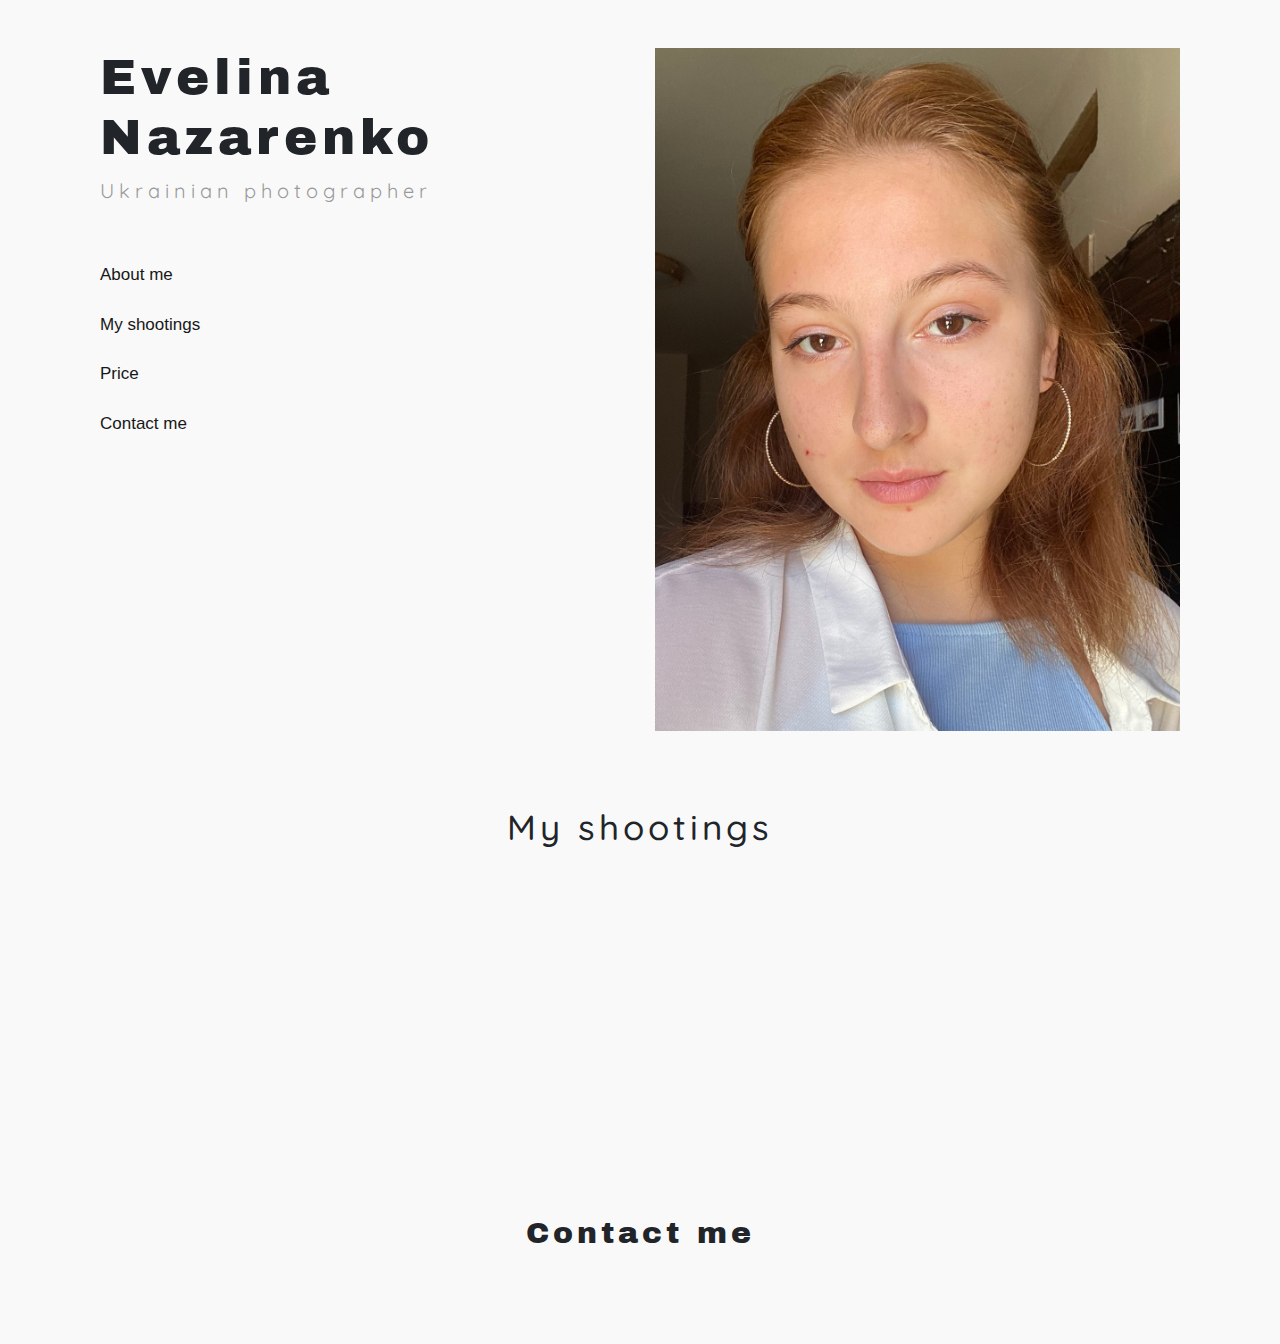
==== index.html @ 9ba957b6 "centered images on small displays" ====
<!DOCTYPE html>
<html lang="en">
  <head>
    <meta charset="UTF-8" />
    <meta http-equiv="X-UA-Compatible" content="IE=edge" />
    <meta name="viewport" content="width=device-width, initial-scale=1.0" />
    <meta
      name="description"
      content="Lifestyle photographer based in Antalya"
    />
    <title>Photographer Evelina Nazarenko</title>
    <link rel="stylesheet" href="/styles/style.css" />
    <link
      rel="stylesheet"
      href="https://cdn.jsdelivr.net/npm/bootstrap@4.3.1/dist/css/bootstrap.min.css"
      integrity="sha384-ggOyR0iXCbMQv3Xipma34MD+dH/1fQ784/j6cY/iJTQUOhcWr7x9JvoRxT2MZw1T"
      crossorigin="anonymous"
    />
    <link rel="preconnect" href="https://fonts.googleapis.com" />
    <link rel="preconnect" href="https://fonts.gstatic.com" crossorigin />
    <link
      href="https://fonts.googleapis.com/css2?family=Archivo+Black&family=Quicksand:wght@400;600&display=swap"
      rel="stylesheet"
    />
    <script
      src="https://code.jquery.com/jquery-3.3.1.slim.min.js"
      integrity="sha384-q8i/X+965DzO0rT7abK41JStQIAqVgRVzpbzo5smXKp4YfRvH+8abtTE1Pi6jizo"
      crossorigin="anonymous"
    ></script>
    <script
      src="https://cdn.jsdelivr.net/npm/popper.js@1.14.7/dist/umd/popper.min.js"
      integrity="sha384-UO2eT0CpHqdSJQ6hJty5KVphtPhzWj9WO1clHTMGa3JDZwrnQq4sF86dIHNDz0W1"
      crossorigin="anonymous"
    ></script>
    <script
      src="https://cdn.jsdelivr.net/npm/bootstrap@4.3.1/dist/js/bootstrap.min.js"
      integrity="sha384-JjSmVgyd0p3pXB1rRibZUAYoIIy6OrQ6VrjIEaFf/nJGzIxFDsf4x0xIM+B07jRM"
      crossorigin="anonymous"
    ></script>
    <script
      src="https://kit.fontawesome.com/a439a5e44e.js"
      crossorigin="anonymous"
    ></script>
  </head>
  <body>
    <div class="container mt-5 d-block d-md-flex justify-content-between">
      <div class="header col-sm">
        <div class="person-name">
          <h1>
            Evelina
            <br />
            Nazarenko
          </h1>
          <span>Ukrainian photographer</span>
        </div>
        <div class="navb mb-5 mt-5">
          <ul class="nav flex-column justify-content-end">
            <li class="nav-item">
              <a class="nav-link pl-0 pb-3 active" href="#">About me</a>
            </li>
            <li class="nav-item">
              <a class="nav-link pl-0 pb-3" href="#shootings">My shootings</a>
            </li>
            <li class="nav-item">
              <a class="nav-link pl-0 pb-3" href="#">Price</a>
            </li>
            <li class="nav-item">
              <a class="nav-link pl-0 pb-3" href="#contactMe">Contact me</a>
            </li>
          </ul>
        </div>
      </div>
      <div class="col-sm">
        <!-- <div class="case mb-4"> -->
        <img
          src="/images/me.jpeg"
          class="img-fluid"
          alt="Photo of Evelina Nazarenko"
        />
        <!-- </div> -->
      </div>
    </div>
    <div class="title-shootings" id="shootings">My shootings</div>
    <div class="row text-center m-2 mt-5 justify-content-around">
      <div class="col-sm-4">
        <div class="case mb-4">
          <a href="#">
            <img
              src="/images/IMG_0045.jpg"
              class="img-fluid"
              width="400px"
              alt=""
            />
          </a>
        </div>
        <div class="case mb-4">
          <a href="#">
            <img
              src="/images/IMG_0963.jpg"
              class="img-fluid"
              width="450px"
              alt=""
            />
          </a>
        </div>
        <div class="case mb-4">
          <a href="#">
            <img
              src="/images/IMG_3991.jpg"
              class="img-fluid"
              width="400px"
              alt=""
            />
          </a>
        </div>
        <div class="case mb-4">
          <a href="#">
            <img
              src="/images/IMG_9689.jpg"
              class="img-fluid"
              width="500px"
              alt=""
            />
          </a>
        </div>
      </div>

      <div class="col-sm-4">
        <div class="case mb-4">
          <a href="#">
            <img
              src="/images/IMG_0232.JPG"
              class="img-fluid"
              width="350px"
              alt=""
            />
          </a>
        </div>
        <div class="case mb-4">
          <a href="#">
            <img
              src="/images/IMG_0310.jpg"
              class="img-fluid mt-5"
              width="400px"
              alt=""
            />
          </a>
        </div>
        <div class="case mb-4">
          <a href="#">
            <img
              src="/images/IMG_8071.jpg"
              class="img-fluid"
              width="450px"
              alt=""
            />
          </a>
        </div>
        <div class="case mb-4">
          <a href="#">
            <img
              src="/images/IMG_9849.jpg"
              class="img-fluid mt-5"
              width="400px"
              alt=""
            />
          </a>
        </div>
      </div>
      <div class="col-sm-4">
        <div class="case mb-4">
          <a href="#">
            <img
              src="/images/IMG_4623.jpg"
              class="img-fluid"
              width="450px"
              alt=""
            />
          </a>
        </div>
        <div class="case mb-4">
          <a href="#">
            <img
              src="/images/IMG_4143.jpg"
              class="img-fluid mt-5"
              width="500px"
              alt=""
            />
          </a>
        </div>
        <div class="case mb-4">
          <a href="#">
            <img
              src="/images/IMG_6054.jpg"
              class="img-fluid"
              width="400px"
              alt=""
            />
          </a>
        </div>
        <div class="case mb-4">
          <a href="#">
            <img
              src="/images/IMG_7388.jpg"
              class="img-fluid"
              width="450px"
              alt=""
            />
          </a>
        </div>
      </div>
      <div class="footer m-5 mb-0">
        <div class="text-center mb-2" id="contactMe">Contact me</div>
        <div class="d-flex mr-2 ml-2 mt-1">
          <a
            href="https://www.instagram.com/evelinzrnk/"
            target="
          "
            ><i class="fa-brands fa-instagram fa-2xl"></i
          ></a>
          <a
            href="mailto:evelinzrnk@icloud.com"
            target="
          "
            ><i class="fa-regular fa-envelope fa-2xl"></i
          ></a>
          <a
            href="https://t.me/evelinzrnk"
            target="
          "
            ><i class="fa-brands fa-telegram fa-2xl"></i
          ></a>
        </div>
      </div>
    </div>
  </body>
</html>
---- styles/style.css ----
:root {
  --font-hero: "Archivo Black", sans-serif;
  --font-info: "Quicksand", sans-serif;
  --color-hero: rgb(23, 23, 23);
}

a:hover {
  opacity: 60%;
}

body {
  background-color: rgb(249, 249, 249) !important;
  color: var(--color-hero);
}

h1 {
  font-family: var(--font-hero);
  letter-spacing: 5px;
  font-size: 50px !important;
}

.person-name span {
  font-family: var(--font-info);
  font-size: 20px;
  letter-spacing: 5px;
  color: rgb(154, 154, 154);
}

.navb {
  margin-top: 5rem;
}

.navb a {
  color: var(--color-hero);
  font-size: 17px;
}

.case {
  max-width: 500px;
  height: fit-content;
}

.title-shootings {
  text-align: center;
  margin: 70px;
  font-family: var(--font-info);
  font-weight: 500;
  font-size: 35px;
  letter-spacing: 4px;
}

i {
  margin-right: 20px;
  margin-left: 20px;
}
#contactMe {
  font-size: 30px;
  font-family: var(--font-hero);
  letter-spacing: 4px;
}

.footer a {
  color: var(--color-hero);
}

@media (max-width: 767px) {
  .container {
    text-align: center;
  }
}
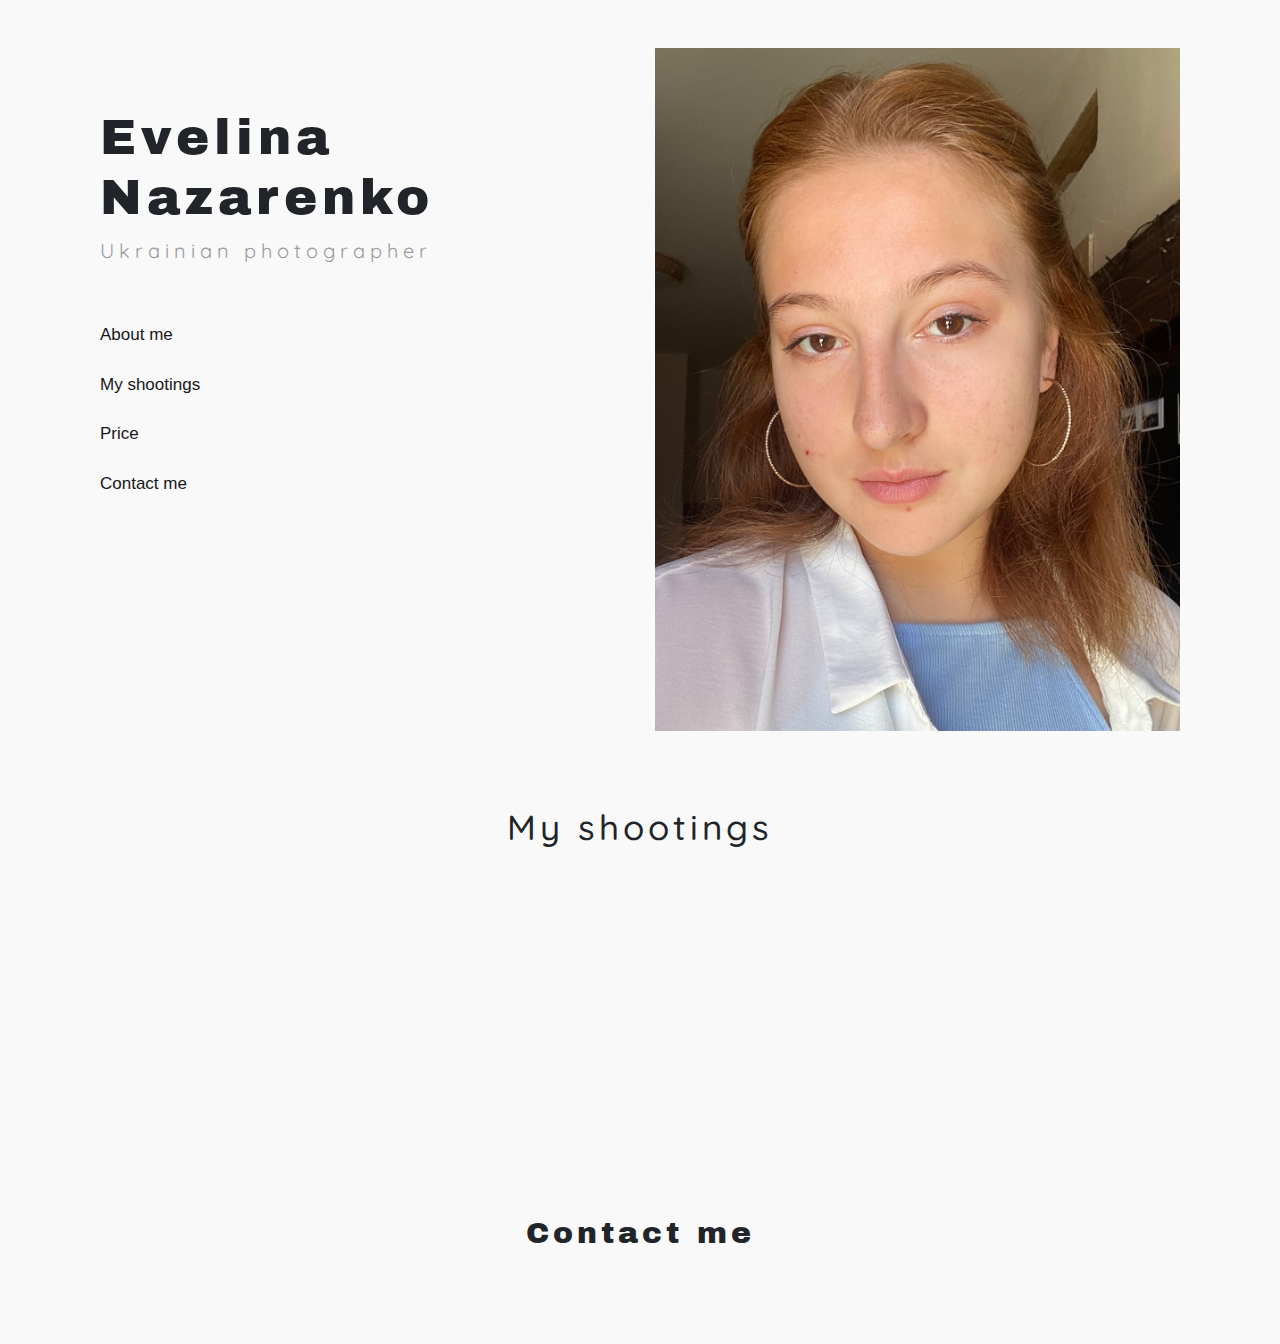
==== commit 7ba0ac6b: "added and styled aboutMe page" ====
--- a/index.html
+++ b/index.html
@@ -56,7 +56,9 @@
         <div class="navb mb-5 mt-5">
           <ul class="nav flex-column justify-content-end">
             <li class="nav-item">
-              <a class="nav-link pl-0 pb-3 active" href="#">About me</a>
+              <a class="nav-link pl-0 pb-3 active" href="aboutMe.html"
+                >About me</a
+              >
             </li>
             <li class="nav-item">
               <a class="nav-link pl-0 pb-3" href="#shootings">My shootings</a>
--- a/styles/style.css
+++ b/styles/style.css
@@ -2,6 +2,7 @@
   --font-hero: "Archivo Black", sans-serif;
   --font-info: "Quicksand", sans-serif;
   --color-hero: rgb(23, 23, 23);
+  --color-branding: rgb(130, 130, 244);
 }
 
 a:hover {
@@ -63,6 +64,42 @@
   color: var(--color-hero);
 }
 
+.about-me-container {
+  margin-top: 30px;
+}
+
+.btn-style {
+  background-color: var(--color-branding) !important;
+  color: white !important;
+  margin-right: 20px;
+}
+
+.btn-style-second {
+  border-color: var(--color-branding) !important;
+  color: var(--color-branding) !important;
+}
+
+.description-style {
+  font-family: var(--font-info);
+  font-size: 17px;
+  letter-spacing: 3px;
+  color: rgb(113, 113, 113);
+}
+
+.backhome {
+  font-size: 14px !important;
+  font-family: var(--font-info);
+}
+
+@media (min-width: 767px) {
+  .about-me-container {
+    margin-top: 90px !important;
+  }
+  .header {
+    margin-top: 60px;
+  }
+}
+
 @media (max-width: 767px) {
   .container {
     text-align: center;
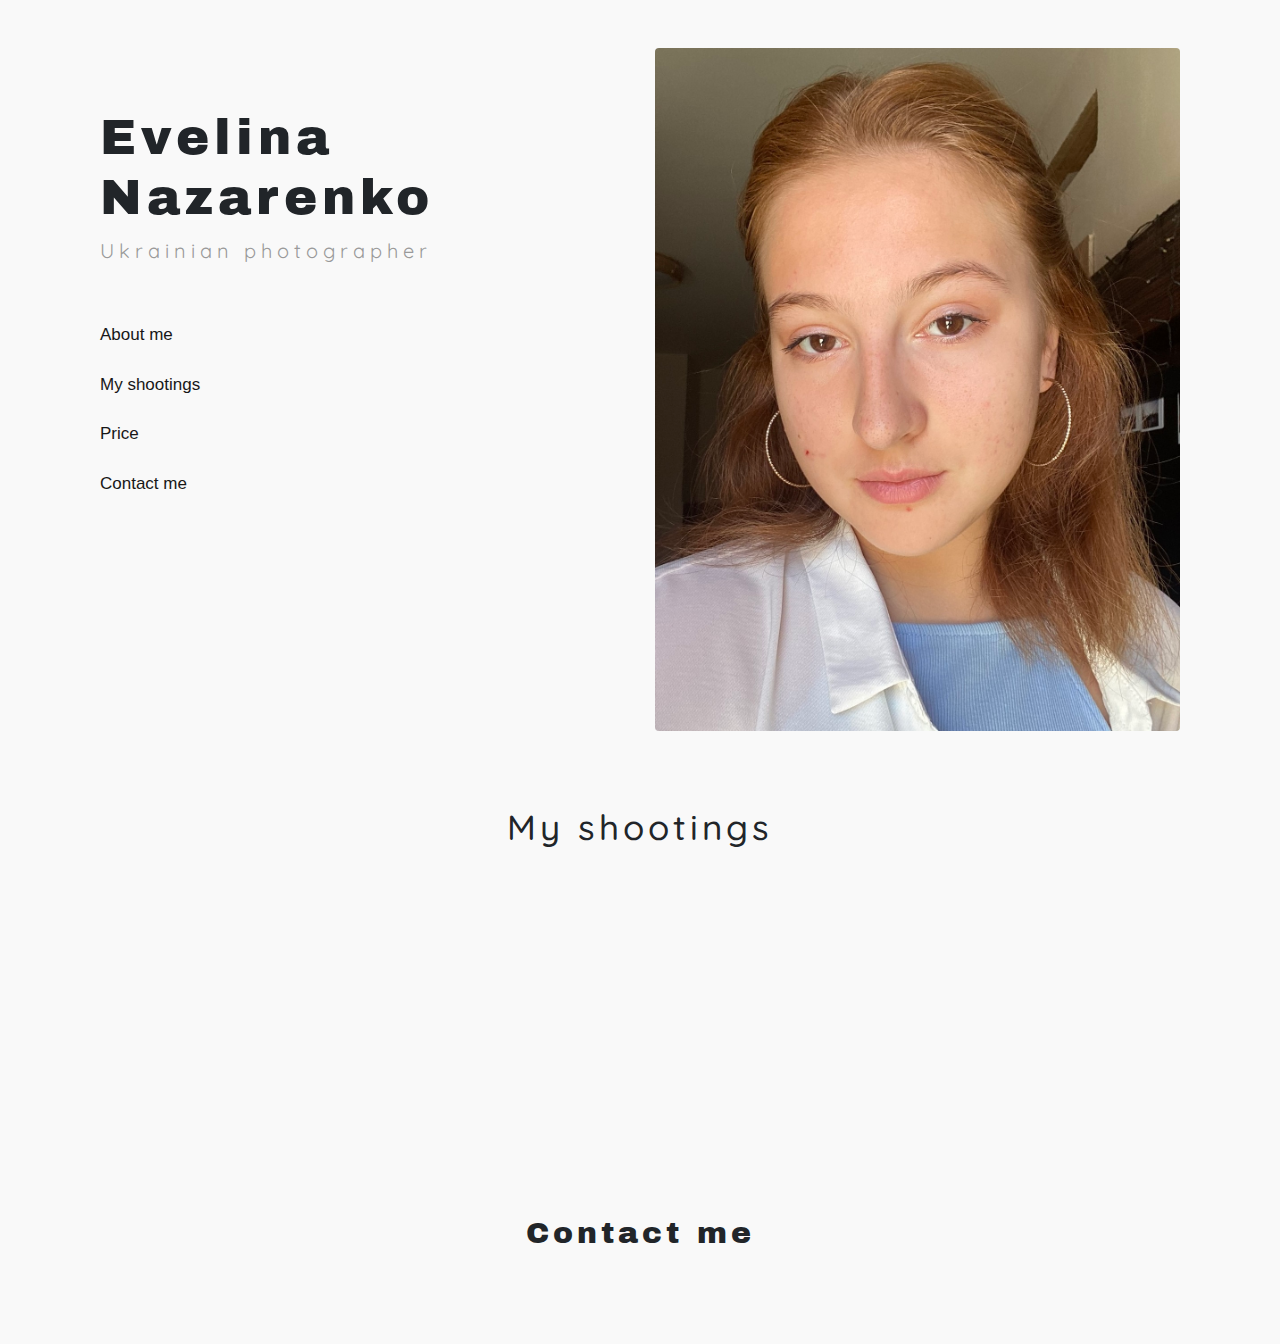
==== commit 2e994005: "made page more resonsive" ====
--- a/index.html
+++ b/index.html
@@ -76,7 +76,7 @@
         <!-- <div class="case mb-4"> -->
         <img
           src="/images/me.jpeg"
-          class="img-fluid"
+          class="img-fluid rounded"
           alt="Photo of Evelina Nazarenko"
         />
         <!-- </div> -->
--- a/styles/style.css
+++ b/styles/style.css
@@ -68,6 +68,12 @@
   margin-top: 30px;
 }
 
+.btns a {
+  font-size: 17px;
+  padding: 10px 17px !important;
+  font-family: var(--font-info);
+}
+
 .btn-style {
   background-color: var(--color-branding) !important;
   color: white !important;
@@ -91,6 +97,12 @@
   font-family: var(--font-info);
 }
 
+.about-me-container span {
+  font-size: 18px;
+  /* font-family: var(--font-info); */
+  /* font-weight: 500; */
+}
+
 @media (min-width: 767px) {
   .about-me-container {
     margin-top: 90px !important;
@@ -98,10 +110,27 @@
   .header {
     margin-top: 60px;
   }
+  .description-style {
+    margin-bottom: 3rem;
+  }
 }
 
 @media (max-width: 767px) {
   .container {
     text-align: center;
   }
+  .about-me-container {
+    margin-top: 60px;
+    text-align: center;
+  }
+  .btns {
+    justify-content: center;
+  }
+  .d-md-none img {
+    max-width: 80%;
+    margin-bottom: 20px;
+  }
+  .description-style {
+    margin-bottom: 2rem;
+  }
 }
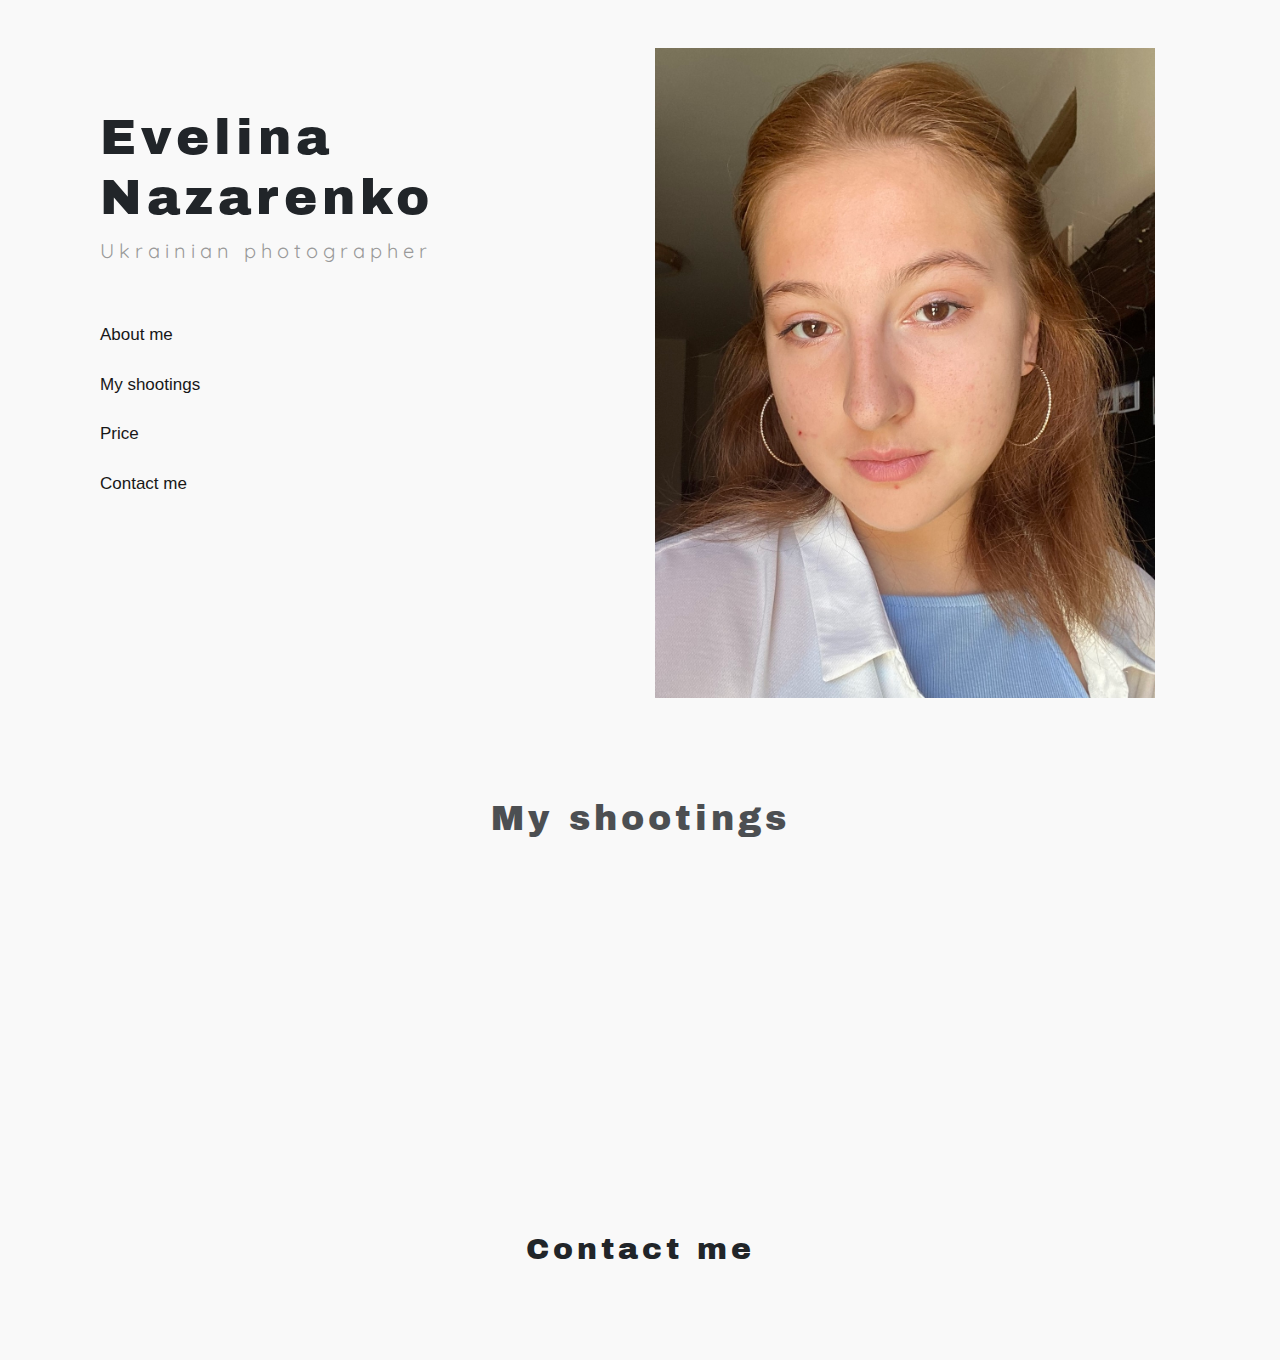
==== commit 2ab76be5: "added nav on top and navigation arrow in footer" ====
--- a/index.html
+++ b/index.html
@@ -53,12 +53,10 @@
           </h1>
           <span>Ukrainian photographer</span>
         </div>
-        <div class="navb mb-5 mt-5">
+        <nav class="navb mb-5 mt-5">
           <ul class="nav flex-column justify-content-end">
             <li class="nav-item">
-              <a class="nav-link pl-0 pb-3 active" href="aboutMe.html"
-                >About me</a
-              >
+              <a class="nav-link pl-0 pb-3" href="aboutMe.html">About me</a>
             </li>
             <li class="nav-item">
               <a class="nav-link pl-0 pb-3" href="#shootings">My shootings</a>
@@ -70,16 +68,16 @@
               <a class="nav-link pl-0 pb-3" href="#contactMe">Contact me</a>
             </li>
           </ul>
-        </div>
+        </nav>
       </div>
       <div class="col-sm">
-        <!-- <div class="case mb-4"> -->
-        <img
-          src="/images/me.jpeg"
-          class="img-fluid rounded"
-          alt="Photo of Evelina Nazarenko"
-        />
-        <!-- </div> -->
+        <div class="case mb-4">
+          <img
+            src="/images/me.jpeg"
+            class="img-fluid"
+            alt="Photo of Evelina Nazarenko"
+          />
+        </div>
       </div>
     </div>
     <div class="title-shootings" id="shootings">My shootings</div>
@@ -212,6 +210,11 @@
         </div>
       </div>
       <div class="footer m-5 mb-0">
+        <div class="arrow">
+          <a href="/">
+            <i class="fa-solid fa-angles-up fa-beat m-4 fa-xl"></i>
+          </a>
+        </div>
         <div class="text-center mb-2" id="contactMe">Contact me</div>
         <div class="d-flex mr-2 ml-2 mt-1">
           <a
--- a/styles/style.css
+++ b/styles/style.css
@@ -44,15 +44,17 @@
 .title-shootings {
   text-align: center;
   margin: 70px;
-  font-family: var(--font-info);
+  font-family: var(--font-hero);
   font-weight: 500;
   font-size: 35px;
   letter-spacing: 4px;
+  opacity: 80%;
 }
 
 i {
   margin-right: 20px;
   margin-left: 20px;
+  color: var(--color-branding);
 }
 #contactMe {
   font-size: 30px;
@@ -71,7 +73,6 @@
 .btns a {
   font-size: 17px;
   padding: 10px 17px !important;
-  font-family: var(--font-info);
 }
 
 .btn-style {
@@ -103,6 +104,14 @@
   /* font-weight: 500; */
 }
 
+.active {
+  color: var(--color-branding) !important;
+}
+
+nav a:hover {
+  color: var(--color-branding);
+}
+
 @media (min-width: 767px) {
   .about-me-container {
     margin-top: 90px !important;
@@ -111,7 +120,7 @@
     margin-top: 60px;
   }
   .description-style {
-    margin-bottom: 3rem;
+    margin-bottom: 2rem;
   }
 }
 
@@ -133,4 +142,8 @@
   .description-style {
     margin-bottom: 2rem;
   }
+  .about-me-container span {
+    display: block;
+    margin: 15px 0px;
+  }
 }
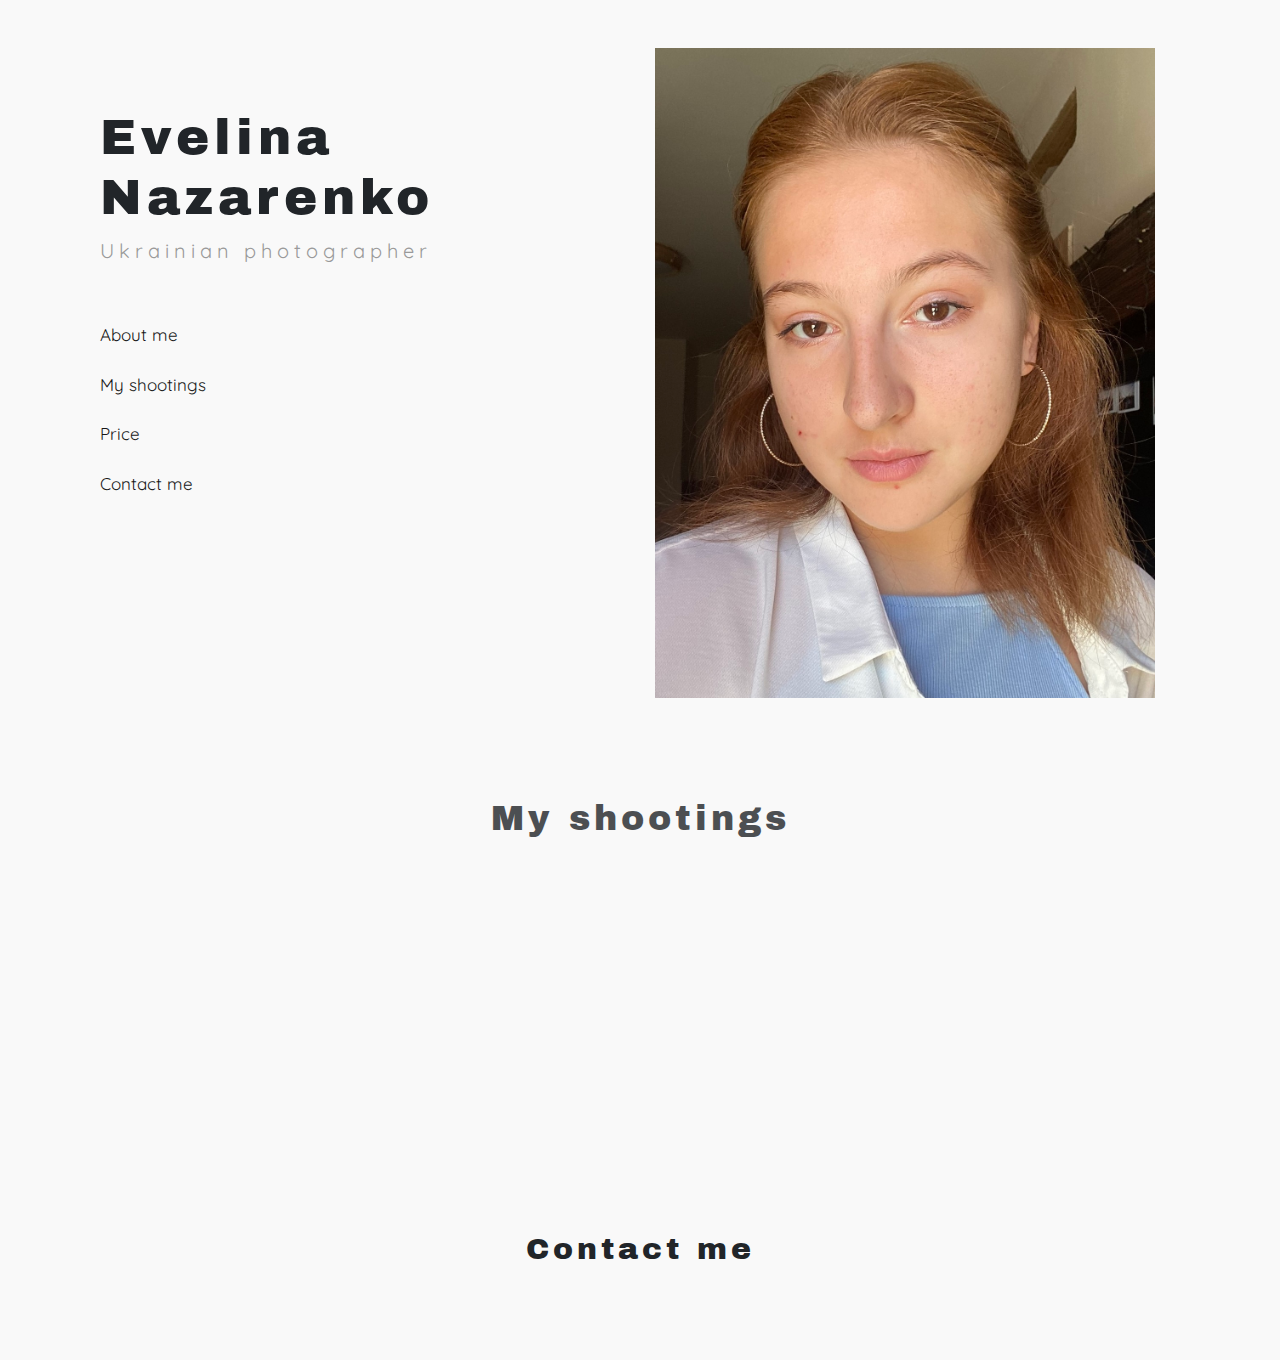
==== commit 30a57413: "added alt text and titles to links" ====
--- a/index.html
+++ b/index.html
@@ -56,16 +56,30 @@
         <nav class="navb mb-5 mt-5">
           <ul class="nav flex-column justify-content-end">
             <li class="nav-item">
-              <a class="nav-link pl-0 pb-3" href="aboutMe.html">About me</a>
-            </li>
-            <li class="nav-item">
-              <a class="nav-link pl-0 pb-3" href="#shootings">My shootings</a>
-            </li>
-            <li class="nav-item">
-              <a class="nav-link pl-0 pb-3" href="#">Price</a>
-            </li>
-            <li class="nav-item">
-              <a class="nav-link pl-0 pb-3" href="#contactMe">Contact me</a>
+              <a
+                class="nav-link pl-0 pb-3"
+                title="About me page"
+                href="aboutMe.html"
+                >About me</a
+              >
+            </li>
+            <li class="nav-item">
+              <a class="nav-link pl-0 pb-3" title="My works" href="#shootings"
+                >My shootings</a
+              >
+            </li>
+            <li class="nav-item">
+              <a class="nav-link pl-0 pb-3" title="Price of shootings" href="#"
+                >Price</a
+              >
+            </li>
+            <li class="nav-item">
+              <a
+                class="nav-link pl-0 pb-3"
+                title="Contact information"
+                href="#contactMe"
+                >Contact me</a
+              >
             </li>
           </ul>
         </nav>
--- a/styles/style.css
+++ b/styles/style.css
@@ -34,6 +34,7 @@
 .navb a {
   color: var(--color-hero);
   font-size: 17px;
+  font-family: var(--font-info);
 }
 
 .case {
@@ -146,4 +147,10 @@
     display: block;
     margin: 15px 0px;
   }
+  .navb-responsive a {
+    font-size: 15px;
+  }
+  .navb-responsive li {
+    padding: 5px !important;
+  }
 }
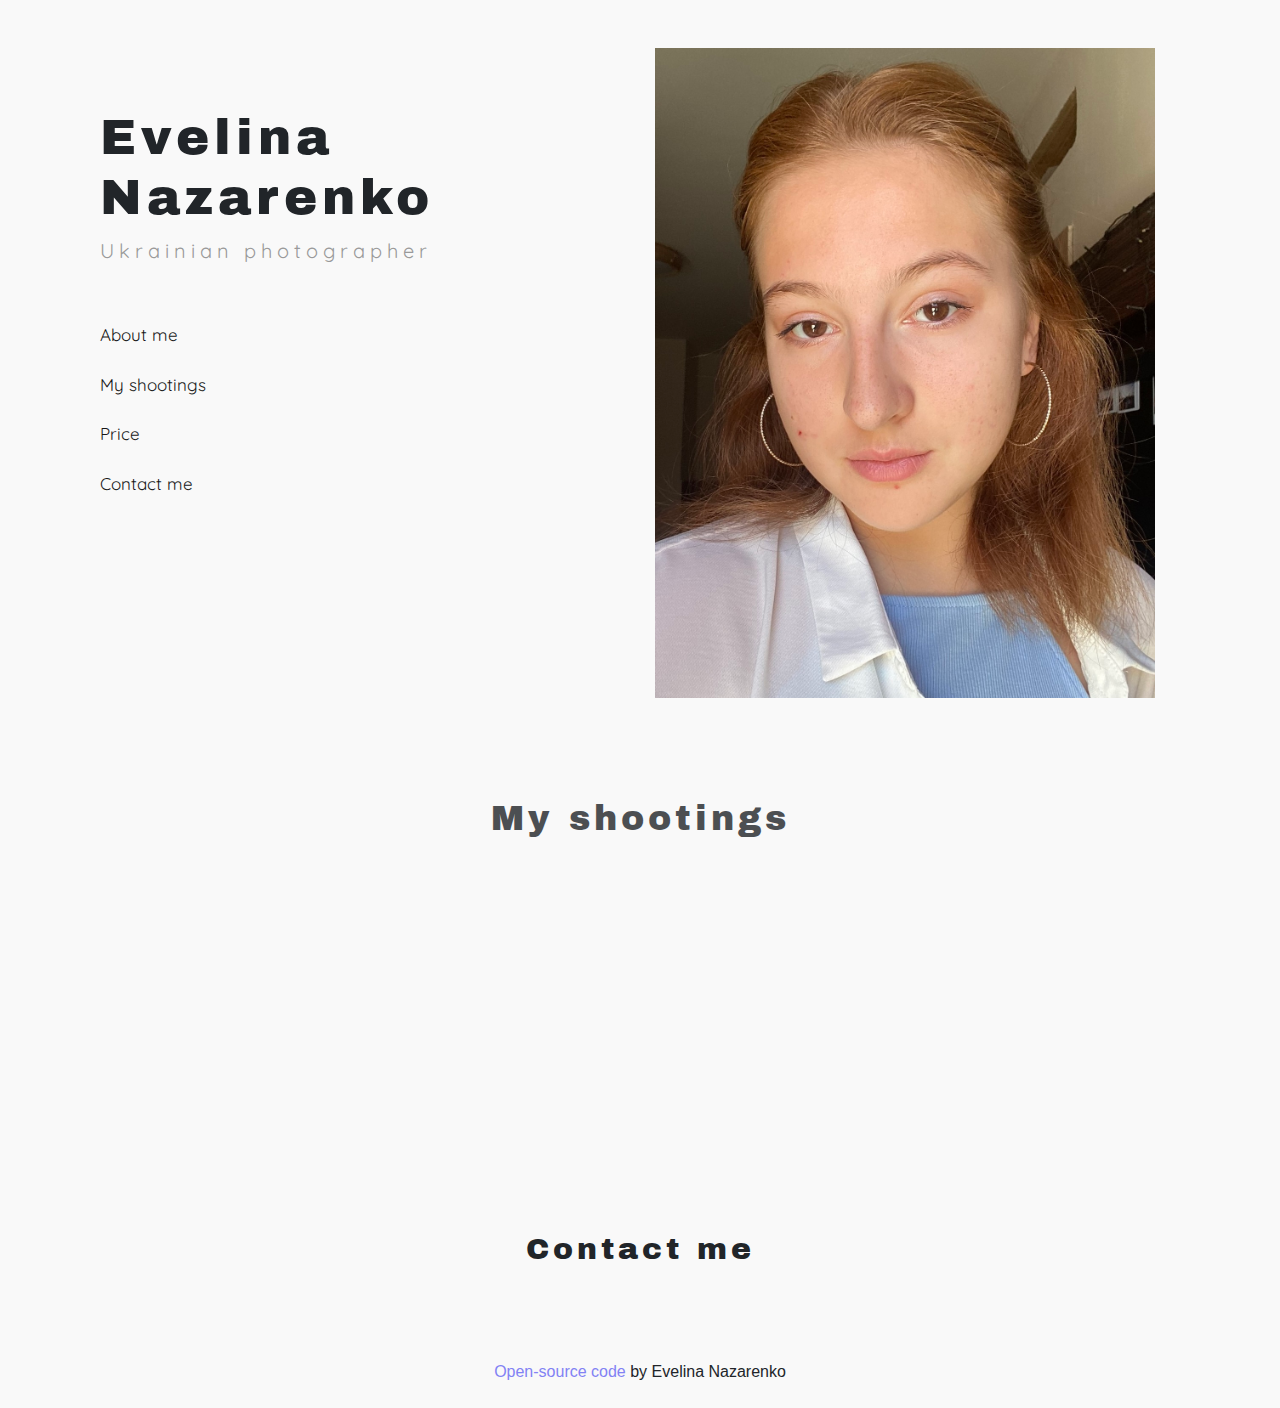
==== commit bb7ac299: "added link to github in footer" ====
--- a/index.html
+++ b/index.html
@@ -95,7 +95,7 @@
       </div>
     </div>
     <div class="title-shootings" id="shootings">My shootings</div>
-    <div class="row text-center m-2 mt-5 justify-content-around">
+    <div class="row text-center mt-5 justify-content-around">
       <div class="col-sm-4">
         <div class="case mb-4">
           <a href="#">
@@ -223,7 +223,7 @@
           </a>
         </div>
       </div>
-      <div class="footer m-5 mb-0">
+      <div class="footer text-center m-5 mb-0">
         <div class="arrow">
           <a href="/">
             <i class="fa-solid fa-angles-up fa-beat m-4 fa-xl"></i>
@@ -252,5 +252,13 @@
         </div>
       </div>
     </div>
+    <footer class="m-2 mb-4 text-center">
+      <a
+        href="https://github.com/Evelinanazarenko/weather-app.git"
+        target="_blank"
+        >Open-source code</a
+      >
+      by Evelina Nazarenko
+    </footer>
   </body>
 </html>
--- a/styles/style.css
+++ b/styles/style.css
@@ -113,6 +113,16 @@
   color: var(--color-branding);
 }
 
+footer a {
+  color: var(--color-branding);
+}
+
+footer a:hover {
+  text-decoration: none;
+  color: var(--color-branding);
+  opacity: 50%;
+}
+
 @media (min-width: 767px) {
   .about-me-container {
     margin-top: 90px !important;
